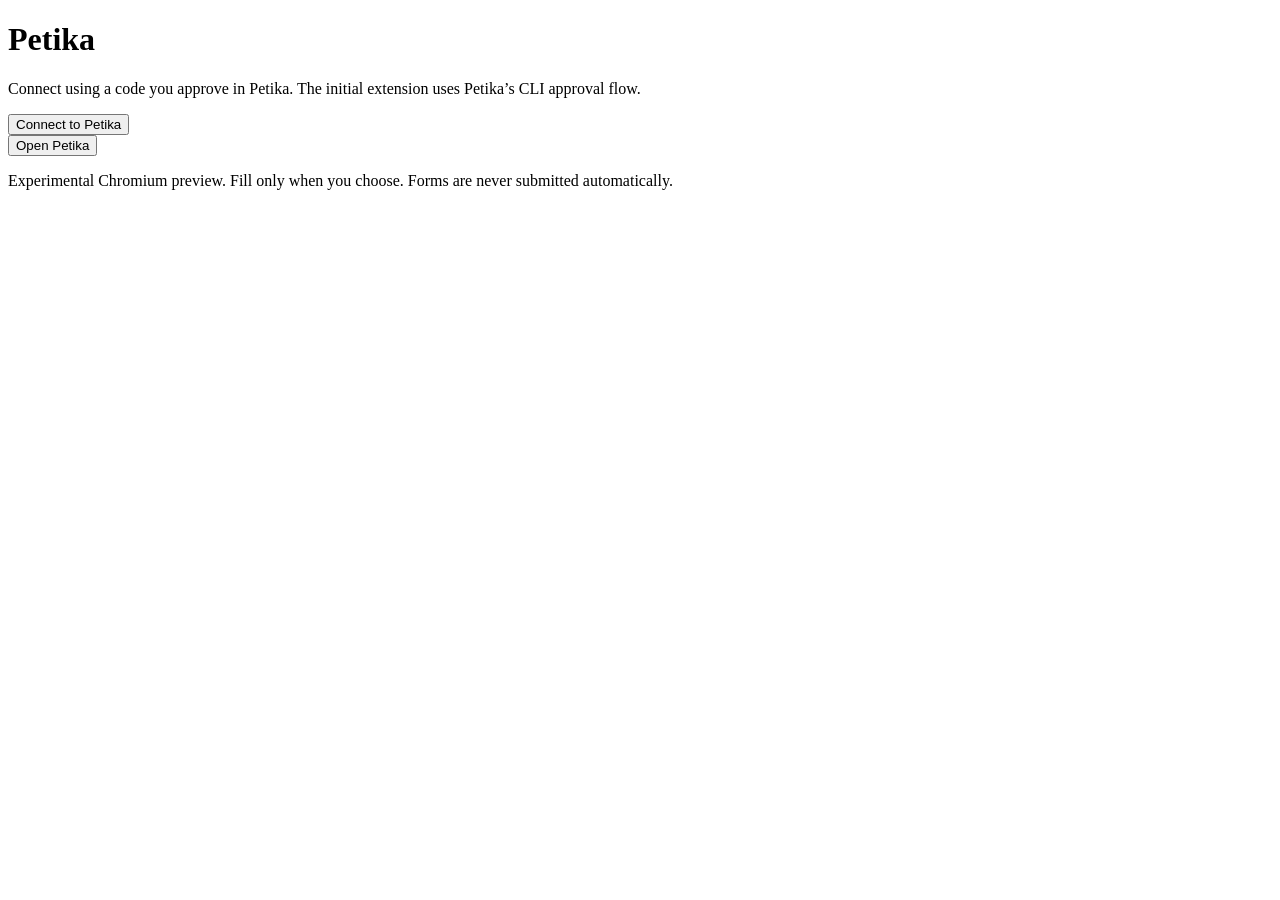
==== clients/extension/popup.html @ 0abcd118 "Add experimental Chromium login and TOTP autofill preview" ====
<!doctype html>
<html lang="en"><head><meta charset="utf-8"><meta name="viewport" content="width=device-width, initial-scale=1"><title>Petika</title><link rel="stylesheet" href="app.css"><script type="module" src="popup.mjs"></script></head>
<body class="extension-popup"><main class="panel"><h1>Petika</h1><p id="site" class="website-origin"></p><p id="message" role="status" aria-live="polite"></p>
<section id="connect"><p>Connect using a code you approve in Petika. The initial extension uses Petika’s CLI approval flow.</p><button class="btn primary" id="start">Connect to Petika</button><div id="approval" hidden><p>Your approval code: <strong id="code"></strong></p><button class="btn" id="approve">Open approval page</button><button class="btn primary" id="finish">Finish connecting</button></div></section>
<form id="unlock" hidden><div class="field"><label for="collection">Collection</label><select id="collection"></select></div><div class="field"><label for="passphrase">Collection passphrase</label><input id="passphrase" type="password" required autocomplete="off"></div><button class="btn primary" type="submit">Unlock locally</button><p class="small muted">Closing this popup locks the vault. Keys and passphrases are never stored.</p></form>
<section id="vault" hidden><div id="matches"></div><div class="actions"><button class="btn" id="lock">Lock</button></div></section>
<div class="actions"><button class="btn ghost" id="open">Open Petika</button><button class="btn ghost" id="disconnect" hidden>Disconnect</button></div>
<p class="small muted">Experimental Chromium preview. Fill only when you choose. Forms are never submitted automatically.</p></main></body></html>
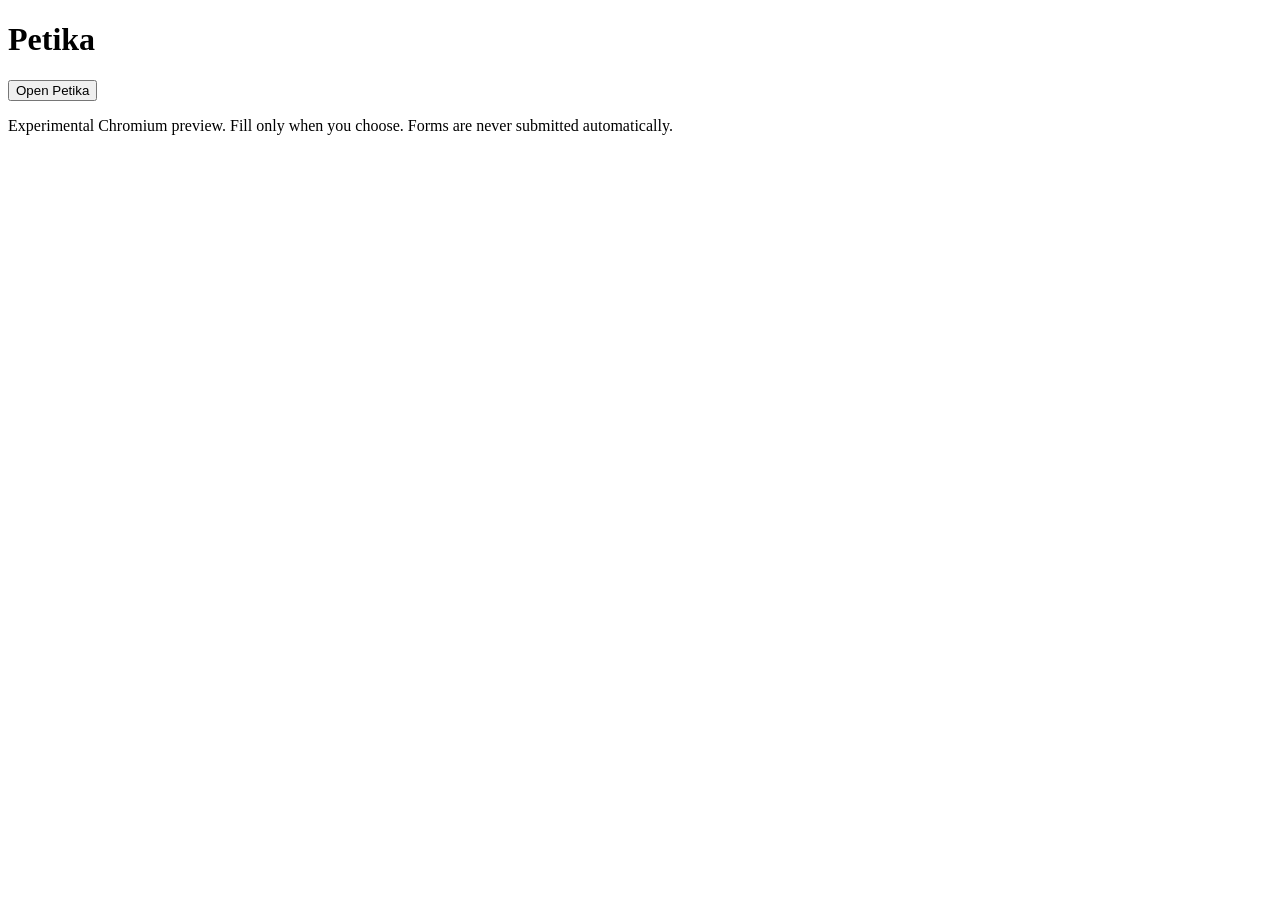
==== commit e83e7b10: "Add user-selected servers and optional host access to Chromium preview" ====
--- a/clients/extension/popup.html
+++ b/clients/extension/popup.html
@@ -1,8 +1,13 @@
 <!doctype html>
 <html lang="en"><head><meta charset="utf-8"><meta name="viewport" content="width=device-width, initial-scale=1"><title>Petika</title><link rel="stylesheet" href="app.css"><script type="module" src="popup.mjs"></script></head>
 <body class="extension-popup"><main class="panel"><h1>Petika</h1><p id="site" class="website-origin"></p><p id="message" role="status" aria-live="polite"></p>
-<section id="connect"><p>Connect using a code you approve in Petika. The initial extension uses Petika’s CLI approval flow.</p><button class="btn primary" id="start">Connect to Petika</button><div id="approval" hidden><p>Your approval code: <strong id="code"></strong></p><button class="btn" id="approve">Open approval page</button><button class="btn primary" id="finish">Finish connecting</button></div></section>
+<p id="server-address" class="small website-origin"></p>
+<form id="server-setup" hidden><h2>Your Petika server</h2><div class="field"><label for="server-url">Server address</label><input id="server-url" type="url" required placeholder="https://petika.example.com" autocomplete="url" spellcheck="false"></div><p class="small muted">Use your own server's HTTPS address. Allow access when Chrome asks. Changing servers locks this vault and disconnects this extension locally.</p><button class="btn primary" type="submit">Use this server</button><button class="btn ghost" type="button" id="cancel-server" hidden>Cancel</button></form>
+<button class="btn ghost" type="button" id="change-server" hidden>Change server</button>
+<section id="connect" hidden><p>Connect using a code you approve in Petika. The initial extension uses Petika’s CLI approval flow.</p><button class="btn primary" id="start">Connect to Petika</button><div id="approval" hidden><p>Your approval code: <strong id="code"></strong></p><button class="btn" id="approve">Open approval page</button><button class="btn primary" id="finish">Finish connecting</button></div></section>
 <form id="unlock" hidden><div class="field"><label for="collection">Collection</label><select id="collection"></select></div><div class="field"><label for="passphrase">Collection passphrase</label><input id="passphrase" type="password" required autocomplete="off"></div><button class="btn primary" type="submit">Unlock locally</button><p class="small muted">Closing this popup locks the vault. Keys and passphrases are never stored.</p></form>
-<section id="vault" hidden><div id="matches"></div><div class="actions"><button class="btn" id="lock">Lock</button></div></section>
+<section id="vault" hidden><div id="matches"></div><button type="button" class="btn" id="generate" hidden>Generate a password</button>
+<form id="generator" hidden><h2>New login</h2><p class="small muted">Save a separate login before changing a website password. Your existing login stays intact.</p><div class="field"><label for="generated-name">Login name</label><input id="generated-name" required maxlength="256" autocomplete="off"></div><div class="field"><label for="generated-username">Username</label><input id="generated-username" maxlength="1024" autocomplete="off"></div><div class="field"><label for="generated-length">Password length</label><select id="generated-length"><option>16</option><option selected>24</option><option>32</option><option>48</option><option>64</option></select></div><div class="field"><label for="generated-password">Suggested password</label><input id="generated-password" type="text" readonly spellcheck="false" autocomplete="off"></div><div class="actions"><button type="button" class="btn" id="regenerate">Generate another</button><button type="submit" class="btn primary">Save encrypted login</button><button type="button" class="btn ghost" id="cancel-generation">Cancel</button></div></form>
+<button type="button" class="btn" id="inline">Show signup suggestions on this page</button><div class="actions"><button class="btn" id="lock">Lock</button></div></section>
 <div class="actions"><button class="btn ghost" id="open">Open Petika</button><button class="btn ghost" id="disconnect" hidden>Disconnect</button></div>
 <p class="small muted">Experimental Chromium preview. Fill only when you choose. Forms are never submitted automatically.</p></main></body></html>
